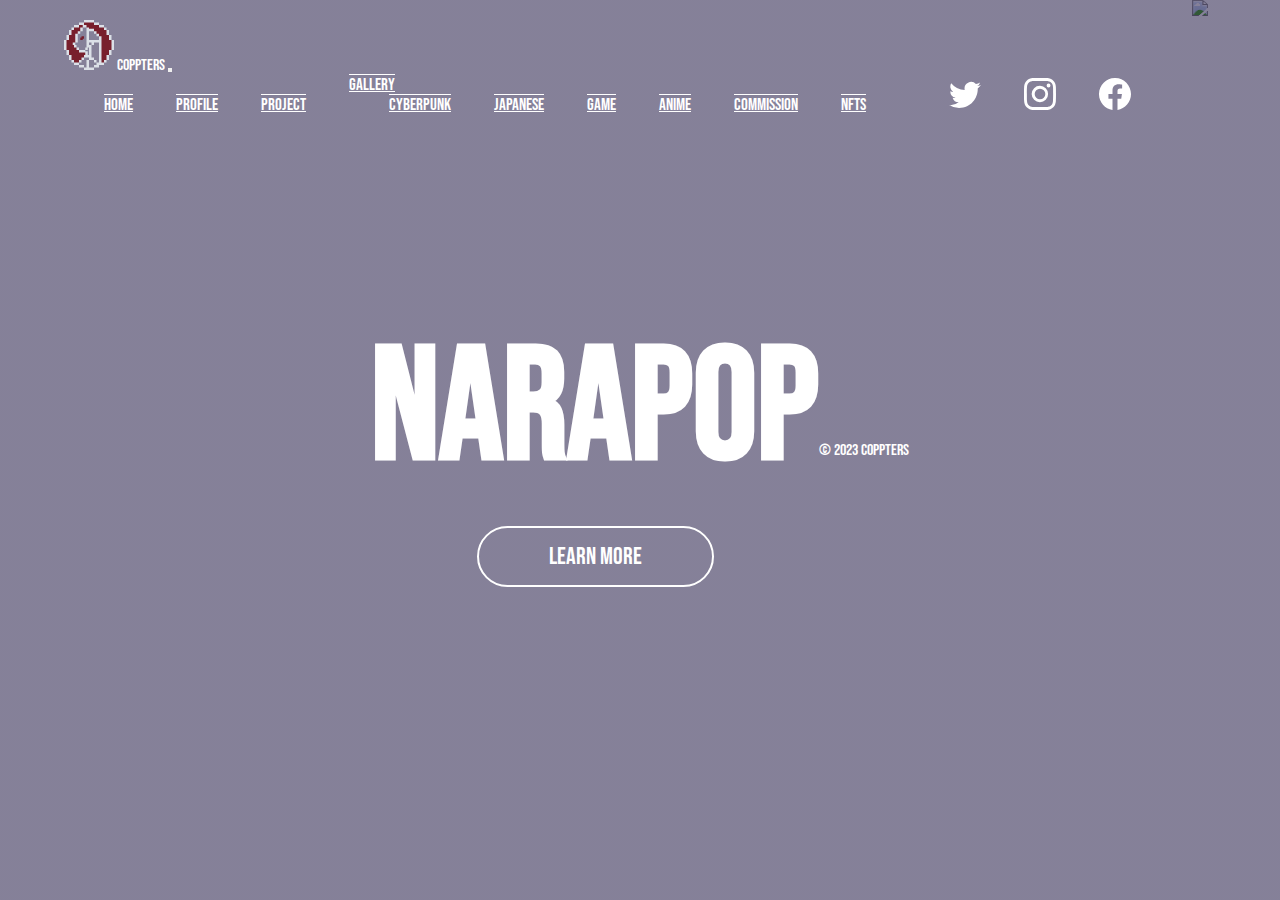
==== index.html @ d86d7a95 "Update 14-12-23" ====
<!DOCTYPE html>
<html lang="en">
<head>
    <meta charset="UTF-8" />
    <meta name="viewport" content="width=device-width, initial-scale=1.0">
     <link href="https://cdn.jsdelivr.net/npm/bootstrap@5.3.2/dist/css/bootstrap.min.css" rel="stylesheet" 
     integrity="sha384-T3c6CoIi6uLrA9TneNEoa7RxnatzjcDSCmG1MXxSR1GAsXEV/Dwwykc2MPK8M2HN" crossorigin="anonymous">
     <link rel="preconnect" href="https://fonts.googleapis.com">
    <link rel="preconnect" href="https://fonts.gstatic.com" crossorigin>
    <link href="https://fonts.googleapis.com/css2?family=Bebas+Neue&display=swap" rel="stylesheet">
  <title>Satin Portfolio</title>
  <link href="./style.css" rel="stylesheet">
</head>
<body>
  <div class="fantasy">

      <img class="bg-gif" src="./images/BG.gif" alt="Flying Castle">

      <nav class="navbar navbar-dark navbar-expand-lg bg-body-transparent fixed-top">
        <div class="container-fluid">
          <a class="navbar-brand text-light fs-3 user-select-none"><img src="./images/LOGO_2.png" alt="coppters logo" class="logo"> coppters</a>
          <button class="navbar-toggler" type="button" data-bs-toggle="collapse" data-bs-target="#navbarNavDropdown" aria-controls="navbarNavDropdown" aria-expanded="false" aria-label="Toggle navigation">
            <span class="navbar-toggler-icon"></span>
          </button>
          <div class="collapse navbar-collapse" id="navbarNavDropdown">
            <ul class="navbar-nav ms-auto">
              <li class="nav-item ms-auto">
                <a class="nav-link active text-light fs-5" aria-current="page" href="index.html">Home</a>
              </li>
              <li class="nav-item ms-auto ">
                <a class="nav-link text-light fs-5" href="profile.html">Profile</a>
              </li>
              <li class="nav-item ms-auto ">
                <a class="nav-link text-light fs-5" href="project.html">Project</a>
              </li>
              <li class="nav-item dropdown ms-auto">
                <a class="nav-link dropdown-toggle text-light fs-5" href="#" role="button" data-bs-toggle="dropdown" aria-expanded="false">
                  Gallery
                </a>
                <ul class="dropdown-menu ms-auto align-items-center">
                  <li><a class="dropdown-item" href="cyberpunk.html">Cyberpunk</a></li>
                  <li><a class="dropdown-item" href="japanese.html">Japanese</a></li>
                  <li><a class="dropdown-item" href="game.html">Game</a></li>
                  <li><a class="dropdown-item" href="anime.html">Anime</a></li>
                  <li><a class="dropdown-item" href="commission.html">Commission</a></li>
                  <li><a class="dropdown-item" href="nft.html">NFTs</a></li>
                </ul>
              </li>
              <li class="nav-item ms-auto">
                <ul class="nav row-md-4 justify-content-end list-unstyled d-flex">
                  <li class="ms-3"><a class="text-body-secondary" href="https://twitter.com/coppters"><svg xmlns="http://www.w3.org/2000/svg" width="32" height="32" fill="currentColor" class="bi bi-twitter" viewBox="0 0 16 16">
                    <path d="M5.026 15c6.038 0 9.341-5.003 9.341-9.334 0-.14 0-.282-.006-.422A6.685 6.685 0 0 0 16 3.542a6.658 6.658 0 0 1-1.889.518 3.301 3.301 0 0 0 1.447-1.817 6.533 6.533 0 0 1-2.087.793A3.286 3.286 0 0 0 7.875 6.03a9.325 9.325 0 0 1-6.767-3.429 3.289 3.289 0 0 0 1.018 4.382A3.323 3.323 0 0 1 .64 6.575v.045a3.288 3.288 0 0 0 2.632 3.218 3.203 3.203 0 0 1-.865.115 3.23 3.23 0 0 1-.614-.057 3.283 3.283 0 0 0 3.067 2.277A6.588 6.588 0 0 1 .78 13.58a6.32 6.32 0 0 1-.78-.045A9.344 9.344 0 0 0 5.026 15z"/>
                  </svg></a></li>
                  <li class="ms-3"><a class="text-body-secondary" href="https://www.instagram.com/mynara.art/"><svg xmlns="http://www.w3.org/2000/svg" width="32" height="32" fill="currentColor" class="bi bi-instagram" viewBox="0 0 16 16">
                    <path d="M8 0C5.829 0 5.556.01 4.703.048 3.85.088 3.269.222 2.76.42a3.917 3.917 0 0 0-1.417.923A3.927 3.927 0 0 0 .42 2.76C.222 3.268.087 3.85.048 4.7.01 5.555 0 5.827 0 8.001c0 2.172.01 2.444.048 3.297.04.852.174 1.433.372 1.942.205.526.478.972.923 1.417.444.445.89.719 1.416.923.51.198 1.09.333 1.942.372C5.555 15.99 5.827 16 8 16s2.444-.01 3.298-.048c.851-.04 1.434-.174 1.943-.372a3.916 3.916 0 0 0 1.416-.923c.445-.445.718-.891.923-1.417.197-.509.332-1.09.372-1.942C15.99 10.445 16 10.173 16 8s-.01-2.445-.048-3.299c-.04-.851-.175-1.433-.372-1.941a3.926 3.926 0 0 0-.923-1.417A3.911 3.911 0 0 0 13.24.42c-.51-.198-1.092-.333-1.943-.372C10.443.01 10.172 0 7.998 0h.003zm-.717 1.442h.718c2.136 0 2.389.007 3.232.046.78.035 1.204.166 1.486.275.373.145.64.319.92.599.28.28.453.546.598.92.11.281.24.705.275 1.485.039.843.047 1.096.047 3.231s-.008 2.389-.047 3.232c-.035.78-.166 1.203-.275 1.485a2.47 2.47 0 0 1-.599.919c-.28.28-.546.453-.92.598-.28.11-.704.24-1.485.276-.843.038-1.096.047-3.232.047s-2.39-.009-3.233-.047c-.78-.036-1.203-.166-1.485-.276a2.478 2.478 0 0 1-.92-.598 2.48 2.48 0 0 1-.6-.92c-.109-.281-.24-.705-.275-1.485-.038-.843-.046-1.096-.046-3.233 0-2.136.008-2.388.046-3.231.036-.78.166-1.204.276-1.486.145-.373.319-.64.599-.92.28-.28.546-.453.92-.598.282-.11.705-.24 1.485-.276.738-.034 1.024-.044 2.515-.045v.002zm4.988 1.328a.96.96 0 1 0 0 1.92.96.96 0 0 0 0-1.92zm-4.27 1.122a4.109 4.109 0 1 0 0 8.217 4.109 4.109 0 0 0 0-8.217zm0 1.441a2.667 2.667 0 1 1 0 5.334 2.667 2.667 0 0 1 0-5.334z"/>
                  </svg></a></li>
                  <li class="ms-3"><a class="text-body-secondary" href="https://www.facebook.com/mynara.art"><svg xmlns="http://www.w3.org/2000/svg" width="32" height="32" fill="currentColor" class="bi bi-facebook" viewBox="0 0 16 16">
                    <path d="M16 8.049c0-4.446-3.582-8.05-8-8.05C3.58 0-.002 3.603-.002 8.05c0 4.017 2.926 7.347 6.75 7.951v-5.625h-2.03V8.05H6.75V6.275c0-2.017 1.195-3.131 3.022-3.131.876 0 1.791.157 1.791.157v1.98h-1.009c-.993 0-1.303.621-1.303 1.258v1.51h2.218l-.354 2.326H9.25V16c3.824-.604 6.75-3.934 6.75-7.951z"/>
                  </svg></a></li>
                </ul>
              </li>
            </ul>
          </div>
        </div>
      </nav>

      <div class="content user-select-none">
        <h1>Narapop</h1>
        <a href="profile.html">Learn More</a>
      </div>

      <footer class="justify-content-between align-items-center position-absolute bottom-0 start-50 translate-middle-x mb-2">
        <div class="container">
          <span class="mb-5 text-body-light user-select-none">© 2023 coppters</span>
        </div>
      </footer>
    
  </div>

  <script src="https://cdn.jsdelivr.net/npm/bootstrap@5.3.2/dist/js/bootstrap.bundle.min.js" 
  integrity="sha384-C6RzsynM9kWDrMNeT87bh95OGNyZPhcTNXj1NW7RuBCsyN/o0jlpcV8Qyq46cDfL" crossorigin="anonymous"></script>

  
</body>
</html>
---- style.css ----
* {
    margin: 0;
    padding: 0;
    box-sizing: border-box;
    font-family: 'Bebas Neue', sans-serif;
    color: #fff;
}

.fantasy {
    width: 100%;
    height: 100vh;
    background-image: linear-gradient(rgba(12,3,51,0.5),rgba(12,3,51,0.5));
    position: relative;
    padding: 0 5%;
    display: flex;
    align-items: center;
    justify-content: center;

}

nav {
    width: 100%;
    position: absolute;
    top: 0;
    left: 0;
    padding: 20px 5%;
    display: flex;
    align-items: center;
    justify-content: space-between;
    z-index: 1;
}

nav p {
    color: #fff;
    font-size: 24px;
    cursor: default;
}

nav .logo {
    width: 50px;
    
}

nav ul li {
    list-style: none;
    display: inline-block;
    margin-left: 40px;
}

nav ul li a {
    text-decoration: underline overline ;
    color: #fff;
    font-size: 17px;
}

.content {
    text-align: center;
}

.content h1 {
    font-size: 160px;
    color: #fff;
    font-weight: 600;
    transition: 0.5s;
    cursor: default;
}

.content h1:hover {
    -webkit-text-stroke: 2px #fff;
    color: transparent;
}

.content a {
    text-decoration: none;
    display: inline-block;
    color: #fff;
    font-size: 24px;
    border: solid 2px #fff;
    padding: 14px 70px;
    border-radius: 50px;
    margin-top: 20px;
}

.bg-gif {
    position: absolute;
    top: 0;
    right: 0;
    bottom: 0;
    z-index: -1;
}

.space {
    position: absolute;
    top: 0;
    right: 0;
    bottom: 0;
    z-index: -1;
}

.profile-picture {
    height: 100px;
    border-radius: 70%;
}

.footer {
    position: absolute;
    left: 0;
    bottom: 0;
    width: 100%;
}

@media (min-aspect-ratio: 16/9){
    .bg-gif {
        position: absolute;
        width: 100%;
        height: 100%;
        object-fit: cover;
    }

    .space {
        position: absolute;
        width: 100%;
        height: 100%;
        object-fit: cover;
    }
}

@media (max-aspect-ratio: 16/9){
    .bg-gif {
        width: auto;
        height: 100vh;
    }

    .space {
        width: auto;
        height: 100vh;
        object-fit: cover;
    }
}

@media (max-width: 680px){
    .bg-gif {
        object-fit: none;
        object-position: 30%;
        width: 100%;
    }
    
    .space {
        position: absolute;
        width: 100%;
        height: 100%;
        object-fit: cover;
    }

    nav .logo {
        width: 50px;
    }

    .content h1 {
        font-size: 120px;
        color: #fff;
        font-weight: 600;
        transition: 0.5s;
        cursor: default;
    }


}
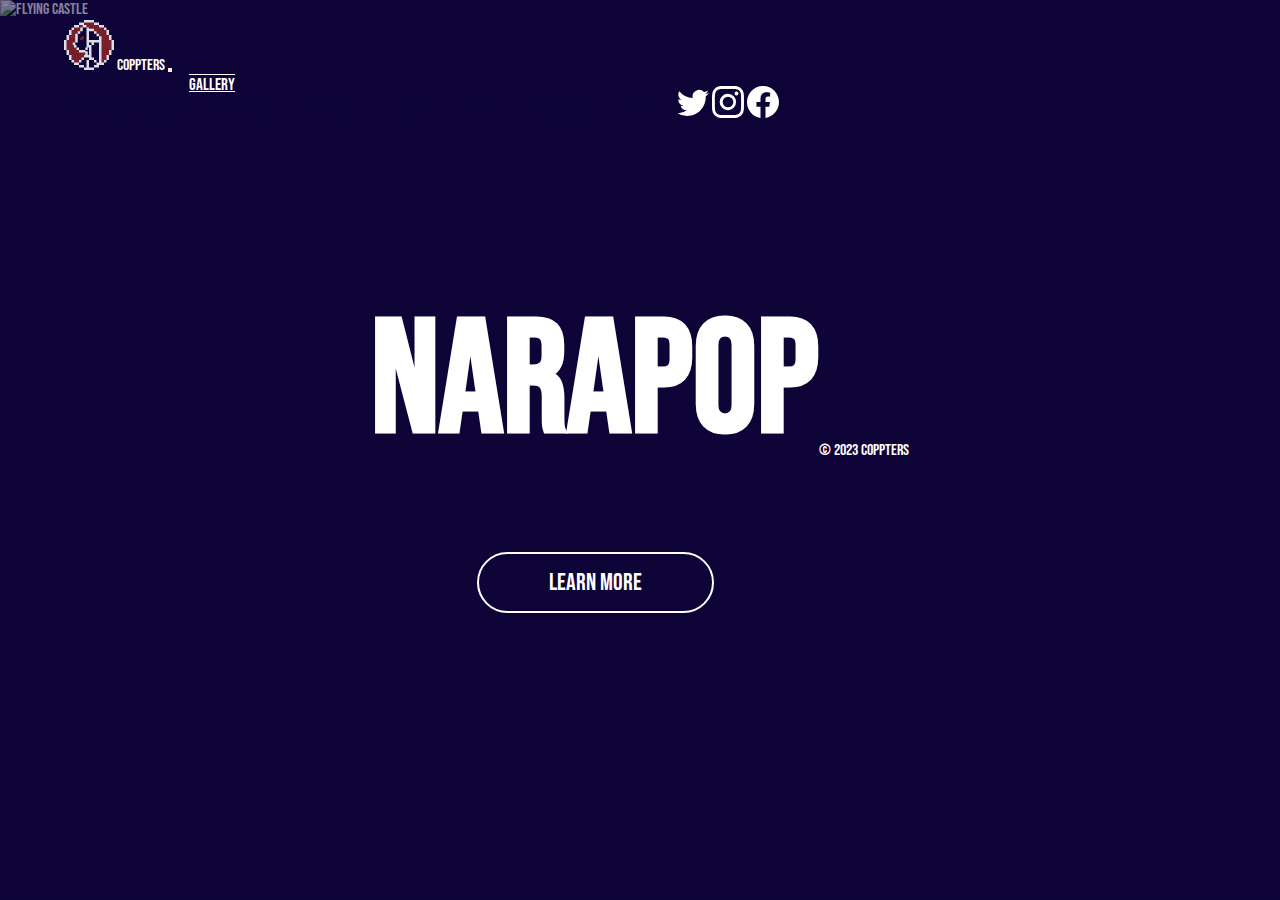
==== commit 006680fb: "Update 06-11-24" ====
--- a/index.html
+++ b/index.html
@@ -25,25 +25,25 @@
           <div class="collapse navbar-collapse" id="navbarNavDropdown">
             <ul class="navbar-nav ms-auto">
               <li class="nav-item ms-auto">
-                <a class="nav-link active text-light fs-5" aria-current="page" href="index.html">Home</a>
+                <a class="page-link nav-link active text-light fs-5" aria-current="page" href="index.html">Home</a>
               </li>
               <li class="nav-item ms-auto ">
-                <a class="nav-link text-light fs-5" href="profile.html">Profile</a>
+                <a class="page-link nav-link text-light fs-5" href="profile.html">Profile</a>
               </li>
               <li class="nav-item ms-auto ">
-                <a class="nav-link text-light fs-5" href="project.html">Project</a>
+                <a class="page-link nav-link text-light fs-5" href="project.html">Project</a>
               </li>
               <li class="nav-item dropdown ms-auto">
                 <a class="nav-link dropdown-toggle text-light fs-5" href="#" role="button" data-bs-toggle="dropdown" aria-expanded="false">
                   Gallery
                 </a>
                 <ul class="dropdown-menu ms-auto align-items-center">
-                  <li><a class="dropdown-item" href="cyberpunk.html">Cyberpunk</a></li>
-                  <li><a class="dropdown-item" href="japanese.html">Japanese</a></li>
-                  <li><a class="dropdown-item" href="game.html">Game</a></li>
-                  <li><a class="dropdown-item" href="anime.html">Anime</a></li>
-                  <li><a class="dropdown-item" href="commission.html">Commission</a></li>
-                  <li><a class="dropdown-item" href="nft.html">NFTs</a></li>
+                  <li><a class="page-link dropdown-item" href="cyberpunk.html">Cyberpunk</a></li>
+                  <li><a class="page-link dropdown-item" href="japanese.html">Japanese</a></li>
+                  <li><a class="page-link dropdown-item" href="game.html">Game</a></li>
+                  <li><a class="page-link dropdown-item" href="anime.html">Anime</a></li>
+                  <li><a class="page-link dropdown-item" href="commission.html">Commission</a></li>
+                  <li><a class="page-link dropdown-item" href="nft.html">NFTs</a></li>
                 </ul>
               </li>
               <li class="nav-item ms-auto">
@@ -66,6 +66,11 @@
 
       <div class="content user-select-none">
         <h1>Narapop</h1>
+        <div class="intro-text">
+          <h2>Welcome to My World of Creation</h2>
+          <p>Explore my portfolio for more experiences</p>
+      </div>
+      
         <a href="profile.html">Learn More</a>
       </div>
 
@@ -77,9 +82,9 @@
     
   </div>
 
-  <script src="https://cdn.jsdelivr.net/npm/bootstrap@5.3.2/dist/js/bootstrap.bundle.min.js" 
-  integrity="sha384-C6RzsynM9kWDrMNeT87bh95OGNyZPhcTNXj1NW7RuBCsyN/o0jlpcV8Qyq46cDfL" crossorigin="anonymous"></script>
+  <script src="script.js"></script>
 
+  
   
 </body>
 </html>--- a/style.css
+++ b/style.css
@@ -5,6 +5,25 @@
     font-family: 'Bebas Neue', sans-serif;
     color: #fff;
 }
+
+/* Page Fade-In */
+body {
+    opacity: 0;
+    background-color: #0e043c;
+    transition: opacity 0.75s ease-in;
+}
+
+body.fade-in {
+    opacity: 1;
+}
+
+/* Fade-Out Animation */
+.fade-out {
+    opacity: 0;
+    background-color: #0e043c;
+    transition: opacity 0.75s ease-out;
+}
+
 
 .fantasy {
     width: 100%;
@@ -44,7 +63,6 @@
 nav ul li {
     list-style: none;
     display: inline-block;
-    margin-left: 40px;
 }
 
 nav ul li a {
@@ -52,6 +70,22 @@
     color: #fff;
     font-size: 17px;
 }
+
+.page-link {
+    color: #0e043c;
+}
+
+.dropdown-item {
+    white-space: nowrap; /* Prevents text from wrapping within each item */
+    padding: 0.5rem 1rem; /* Adjusts spacing between items */
+}
+
+/* Optional: Adjust the width of the dropdown to fit the content */
+.dropdown-menu {
+    min-width: auto;
+    padding: 0.5rem;
+}
+
 
 .content {
     text-align: center;
@@ -84,19 +118,60 @@
 .bg-gif {
     position: absolute;
     top: 0;
+    left: 0;
+    width: 100%;
+    height: 100%;
+    object-fit: cover;
+    z-index: -1;
+}
+
+.intro-text h2 {
+    opacity: 0;
+    animation: fadeIn 5s forwards;
+}
+.intro-text p {
+    font-size: 20px;
+    opacity: 0;
+    animation: fadeIn 4s forwards 1.5s;
+}
+
+.skills {
+    padding: 1rem 1rem;
+}
+
+.skill {
+    margin-bottom: 1rem;
+    font-size: 20px;
+}
+
+.progress-bar {
+    width: 100%;
+    background: #0e043c;
+    height: 10px;
+    border-radius: 5px;
+}
+
+.progress {
+    height: 100%;
+    background-color: rgb(71, 200, 255);
+    border-radius: 5px;
+}
+
+
+@keyframes fadeIn {
+    from { opacity: 0; }
+    to { opacity: 1; }
+}
+
+
+.space {
+    position: absolute;
+    top: 0;
     right: 0;
     bottom: 0;
     z-index: -1;
 }
 
-.space {
-    position: absolute;
-    top: 0;
-    right: 0;
-    bottom: 0;
-    z-index: -1;
-}
-
 .profile-picture {
     height: 100px;
     border-radius: 70%;
@@ -108,6 +183,23 @@
     bottom: 0;
     width: 100%;
 }
+
+.embed-container {
+    position: relative;
+    width: 100%;
+    padding-bottom: 56.25%; /* 16:9 aspect ratio */
+    height: 0;
+}
+
+.embed-container iframe {
+    position: absolute;
+    top: 0;
+    left: 0;
+    width: 100%;
+    height: 100%;
+    border-radius: 0.75rem;
+}
+
 
 @media (min-aspect-ratio: 16/9){
     .bg-gif {
@@ -164,5 +256,11 @@
         cursor: default;
     }
 
+    .dropdown-item {
+        display: block;
+        padding: 0.5rem 1rem;
+        width: 100%;
+    }
+
 
 }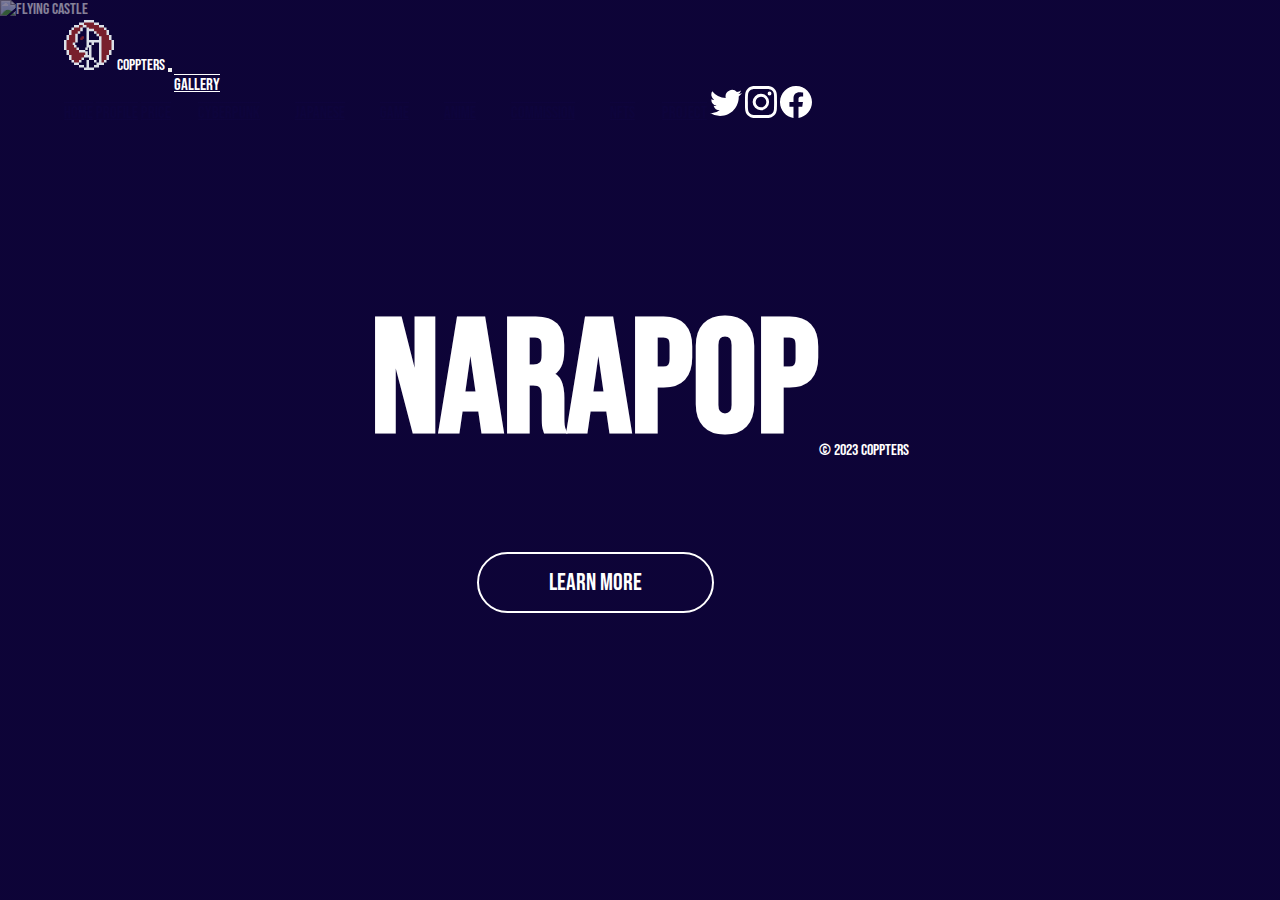
==== commit 4e91fa82: "Upload the price sheet" ====
--- a/index.html
+++ b/index.html
@@ -31,7 +31,7 @@
                 <a class="page-link nav-link text-light fs-5" href="profile.html">Profile</a>
               </li>
               <li class="nav-item ms-auto ">
-                <a class="page-link nav-link text-light fs-5" href="project.html">Project</a>
+                <a class="page-link nav-link text-light fs-5" href="price.html">Price</a>
               </li>
               <li class="nav-item dropdown ms-auto">
                 <a class="nav-link dropdown-toggle text-light fs-5" href="#" role="button" data-bs-toggle="dropdown" aria-expanded="false">
@@ -45,6 +45,9 @@
                   <li><a class="page-link dropdown-item" href="commission.html">Commission</a></li>
                   <li><a class="page-link dropdown-item" href="nft.html">NFTs</a></li>
                 </ul>
+              </li>
+              <li class="nav-item ms-auto ">
+                <a class="page-link nav-link text-light fs-5" href="project.html">Project</a>
               </li>
               <li class="nav-item ms-auto">
                 <ul class="nav row-md-4 justify-content-end list-unstyled d-flex">
--- a/style.css
+++ b/style.css
@@ -80,6 +80,12 @@
     padding: 0.5rem 1rem; /* Adjusts spacing between items */
 }
 
+.dropdown-item:hover {
+    color: #ffffff; /* Change text color */
+    background-color: #0e043c; /* Change background color */
+}
+
+
 /* Optional: Adjust the width of the dropdown to fit the content */
 .dropdown-menu {
     min-width: auto;
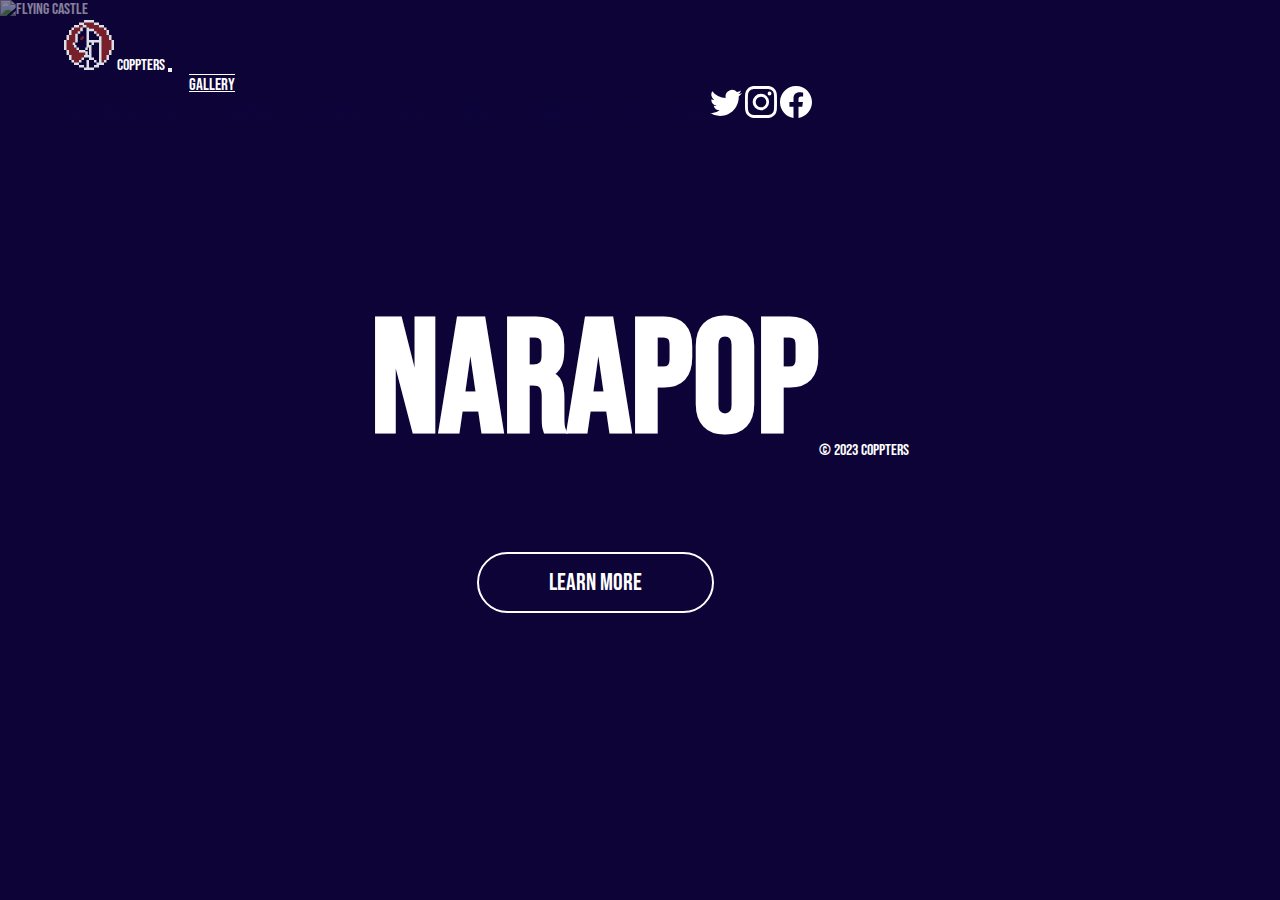
==== commit 8627324a: "Update index.html" ====
--- a/index.html
+++ b/index.html
@@ -31,7 +31,7 @@
                 <a class="page-link nav-link text-light fs-5" href="profile.html">Profile</a>
               </li>
               <li class="nav-item ms-auto ">
-                <a class="page-link nav-link text-light fs-5" href="price.html">Price</a>
+                <a class="page-link nav-link text-light fs-5" href="project.html">Project</a>
               </li>
               <li class="nav-item dropdown ms-auto">
                 <a class="nav-link dropdown-toggle text-light fs-5" href="#" role="button" data-bs-toggle="dropdown" aria-expanded="false">
@@ -46,8 +46,8 @@
                   <li><a class="page-link dropdown-item" href="nft.html">NFTs</a></li>
                 </ul>
               </li>
-              <li class="nav-item ms-auto ">
-                <a class="page-link nav-link text-light fs-5" href="project.html">Project</a>
+                            <li class="nav-item ms-auto ">
+                <a class="page-link nav-link text-light fs-5" href="price.html">Price</a>
               </li>
               <li class="nav-item ms-auto">
                 <ul class="nav row-md-4 justify-content-end list-unstyled d-flex">
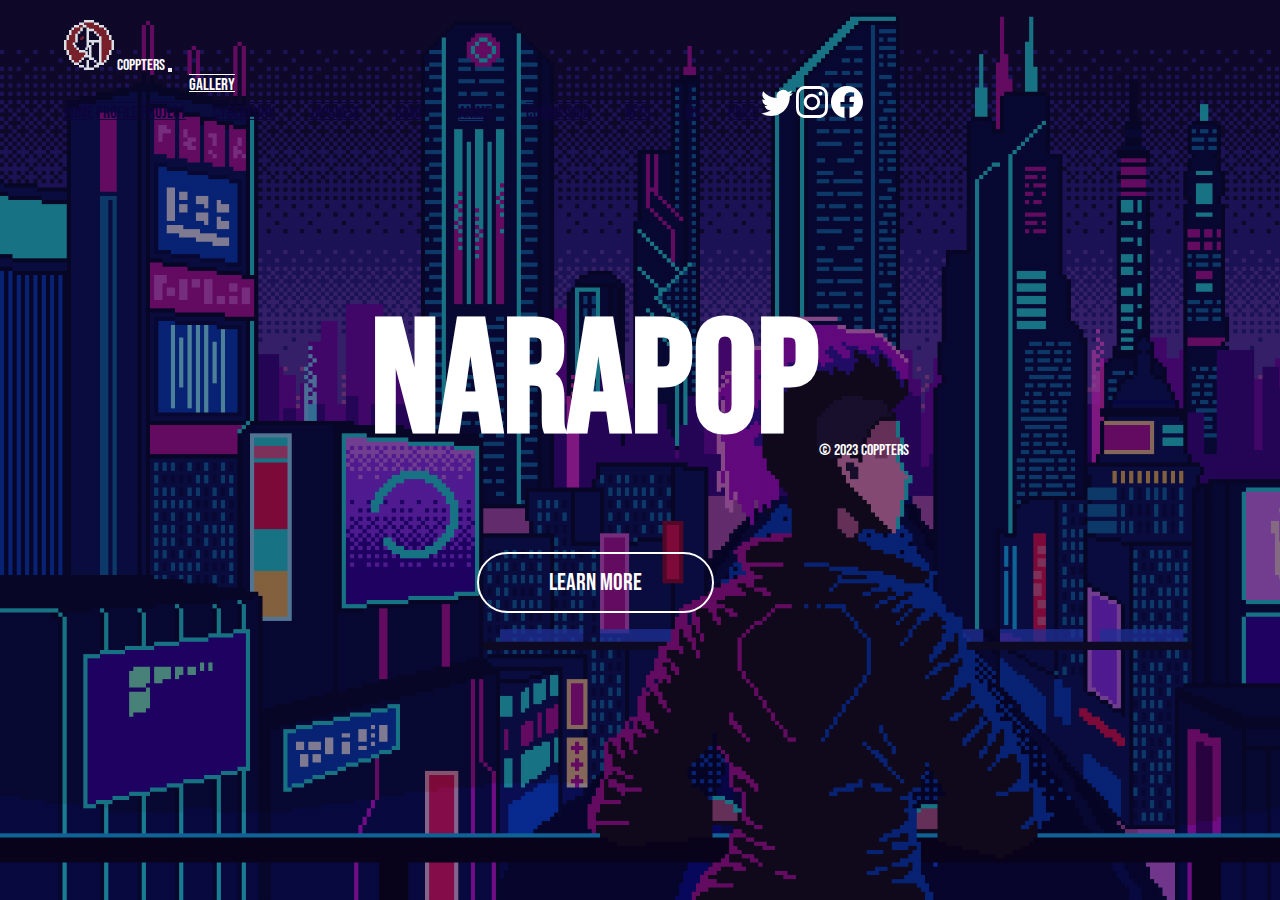
==== commit 065e3d14: "12-11-24 Update MV tabs for a youtube video" ====
--- a/index.html
+++ b/index.html
@@ -44,6 +44,7 @@
                   <li><a class="page-link dropdown-item" href="anime.html">Anime</a></li>
                   <li><a class="page-link dropdown-item" href="commission.html">Commission</a></li>
                   <li><a class="page-link dropdown-item" href="nft.html">NFTs</a></li>
+                  <li><a class="page-link dropdown-item" href="musicvideo.html">MV</a></li>
                 </ul>
               </li>
                             <li class="nav-item ms-auto ">
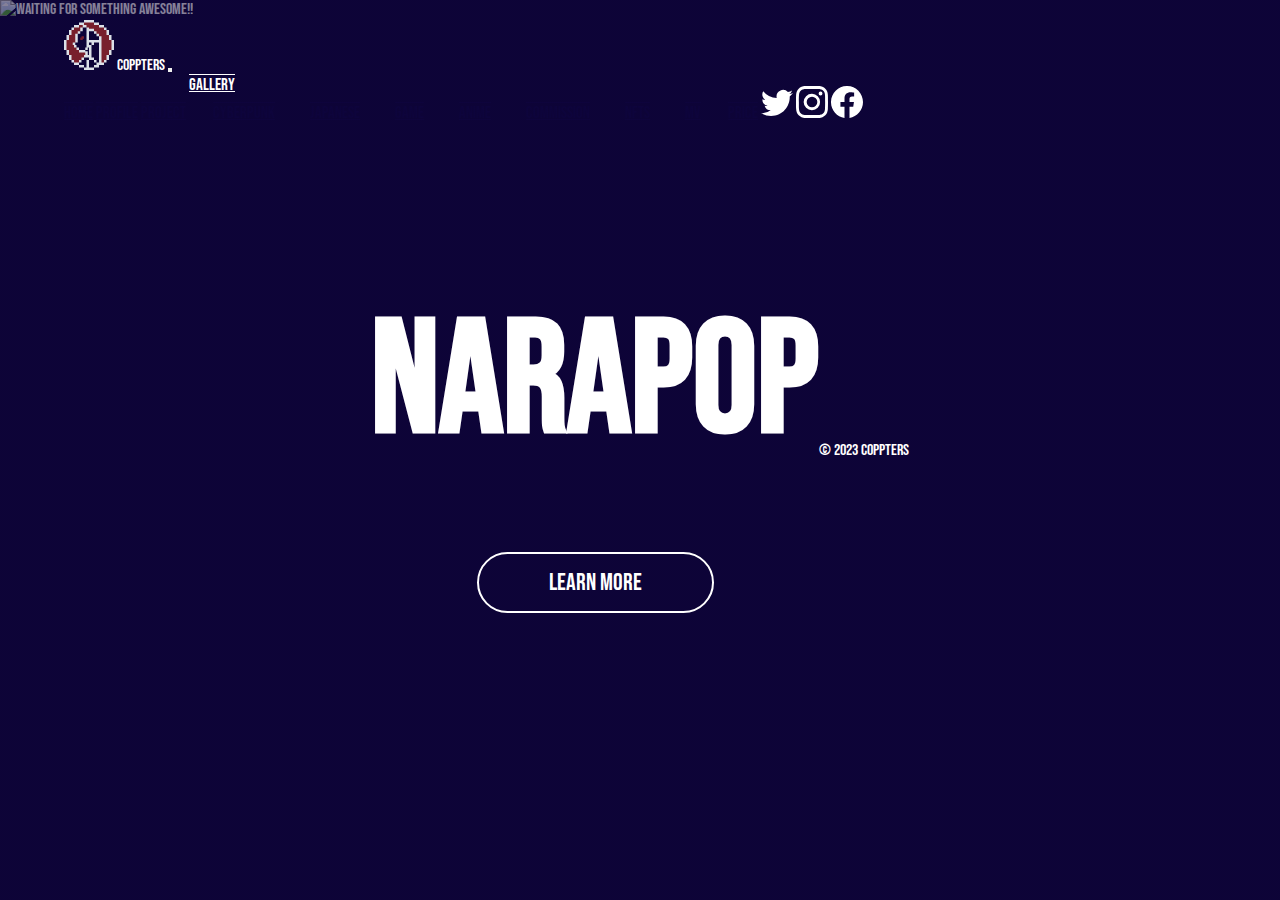
==== commit 8057c8dd: "13-11-24 Changing some text and responsive for embed" ====
--- a/index.html
+++ b/index.html
@@ -14,7 +14,7 @@
 <body>
   <div class="fantasy">
 
-      <img class="bg-gif" src="./images/BG.gif" alt="Flying Castle">
+      <img class="bg-gif" src="./images/BG.gif" alt="Waiting for something AWESOME!!">
 
       <nav class="navbar navbar-dark navbar-expand-lg bg-body-transparent fixed-top">
         <div class="container-fluid">
--- a/style.css
+++ b/style.css
@@ -190,22 +190,6 @@
     width: 100%;
 }
 
-.embed-container {
-    position: relative;
-    width: 100%;
-    padding-bottom: 56.25%; /* 16:9 aspect ratio */
-    height: 0;
-}
-
-.embed-container iframe {
-    position: absolute;
-    top: 0;
-    left: 0;
-    width: 100%;
-    height: 100%;
-    border-radius: 0.75rem;
-}
-
 
 @media (min-aspect-ratio: 16/9){
     .bg-gif {
@@ -268,5 +252,14 @@
         width: 100%;
     }
 
+    .video-container {
+        padding-bottom: 25%; /* Adjusts to a taller aspect ratio for mobile */
+        padding-top: 25%; 
+    }
+
+    iframe {
+        height: 240px;
+    }
+
 
 }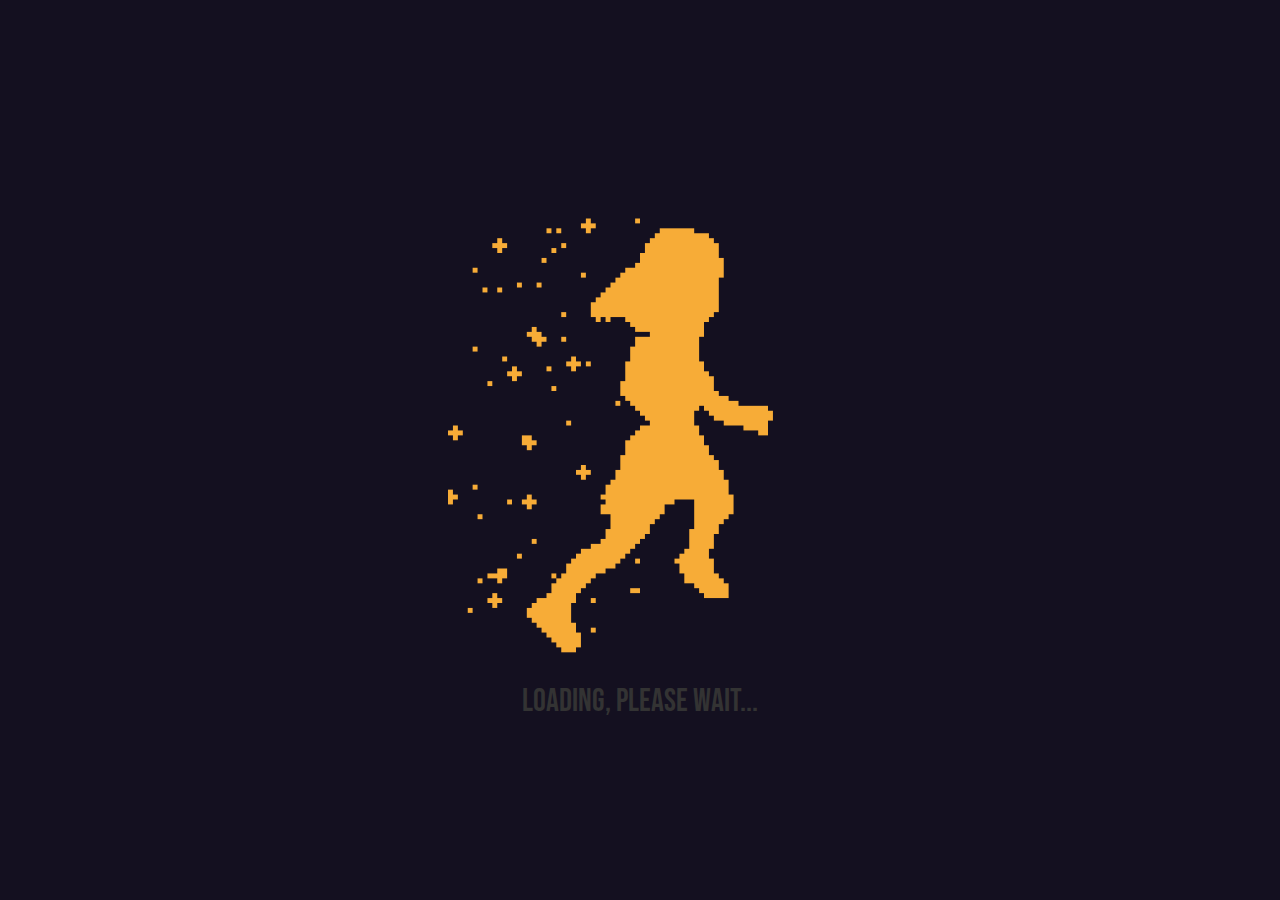
==== commit 17ec0729: "making the loading screen" ====
--- a/index.html
+++ b/index.html
@@ -12,9 +12,17 @@
   <link href="./style.css" rel="stylesheet">
 </head>
 <body>
+
+  <!-- Loading GIF Overlay -->
+<div id="loading-overlay">
+  <img id="loading-img" src="./images/Loading1.gif" alt="Loading..."> 
+  <p>Loading, please wait...</p>
+</div>
+
+
   <div class="fantasy">
 
-      <img class="bg-gif" src="./images/BG.gif" alt="Waiting for something AWESOME!!">
+      <img class="bg-gif" src="./images/BG.gif" alt="Flying Castle">
 
       <nav class="navbar navbar-dark navbar-expand-lg bg-body-transparent fixed-top">
         <div class="container-fluid">
@@ -44,11 +52,7 @@
                   <li><a class="page-link dropdown-item" href="anime.html">Anime</a></li>
                   <li><a class="page-link dropdown-item" href="commission.html">Commission</a></li>
                   <li><a class="page-link dropdown-item" href="nft.html">NFTs</a></li>
-                  <li><a class="page-link dropdown-item" href="musicvideo.html">MV</a></li>
                 </ul>
-              </li>
-                            <li class="nav-item ms-auto ">
-                <a class="page-link nav-link text-light fs-5" href="price.html">Price</a>
               </li>
               <li class="nav-item ms-auto">
                 <ul class="nav row-md-4 justify-content-end list-unstyled d-flex">
--- a/style.css
+++ b/style.css
@@ -23,6 +23,34 @@
     background-color: #0e043c;
     transition: opacity 0.75s ease-out;
 }
+
+/* Loading Overlay */
+#loading-overlay {
+    position: fixed;
+    width: 100%;
+    height: 100%;
+    background: #141020; /* Semi-transparent white */
+    display: flex;
+    justify-content: center;
+    align-items: center;
+    flex-direction: column;
+    z-index: 9999; /* Ensure it's on top */
+}
+
+#loading-overlay img {
+    max-width: 30%;  /* Adjust size relative to screen */
+    height: auto;    /* Maintain aspect ratio */
+    min-width: 100px; /* Prevent too small */
+}
+
+
+/* Loading Text */
+#loading-overlay p {
+    font-size: 32px;
+    color: #333;
+    margin-top: 10px;
+}
+
 
 
 .fantasy {
@@ -80,12 +108,6 @@
     padding: 0.5rem 1rem; /* Adjusts spacing between items */
 }
 
-.dropdown-item:hover {
-    color: #ffffff; /* Change text color */
-    background-color: #0e043c; /* Change background color */
-}
-
-
 /* Optional: Adjust the width of the dropdown to fit the content */
 .dropdown-menu {
     min-width: auto;
@@ -188,6 +210,22 @@
     left: 0;
     bottom: 0;
     width: 100%;
+}
+
+.embed-container {
+    position: relative;
+    width: 100%;
+    padding-bottom: 56.25%; /* 16:9 aspect ratio */
+    height: 0;
+}
+
+.embed-container iframe {
+    position: absolute;
+    top: 0;
+    left: 0;
+    width: 100%;
+    height: 100%;
+    border-radius: 0.75rem;
 }
 
 
@@ -252,14 +290,5 @@
         width: 100%;
     }
 
-    .video-container {
-        padding-bottom: 25%; /* Adjusts to a taller aspect ratio for mobile */
-        padding-top: 25%; 
-    }
-
-    iframe {
-        height: 240px;
-    }
-
 
 }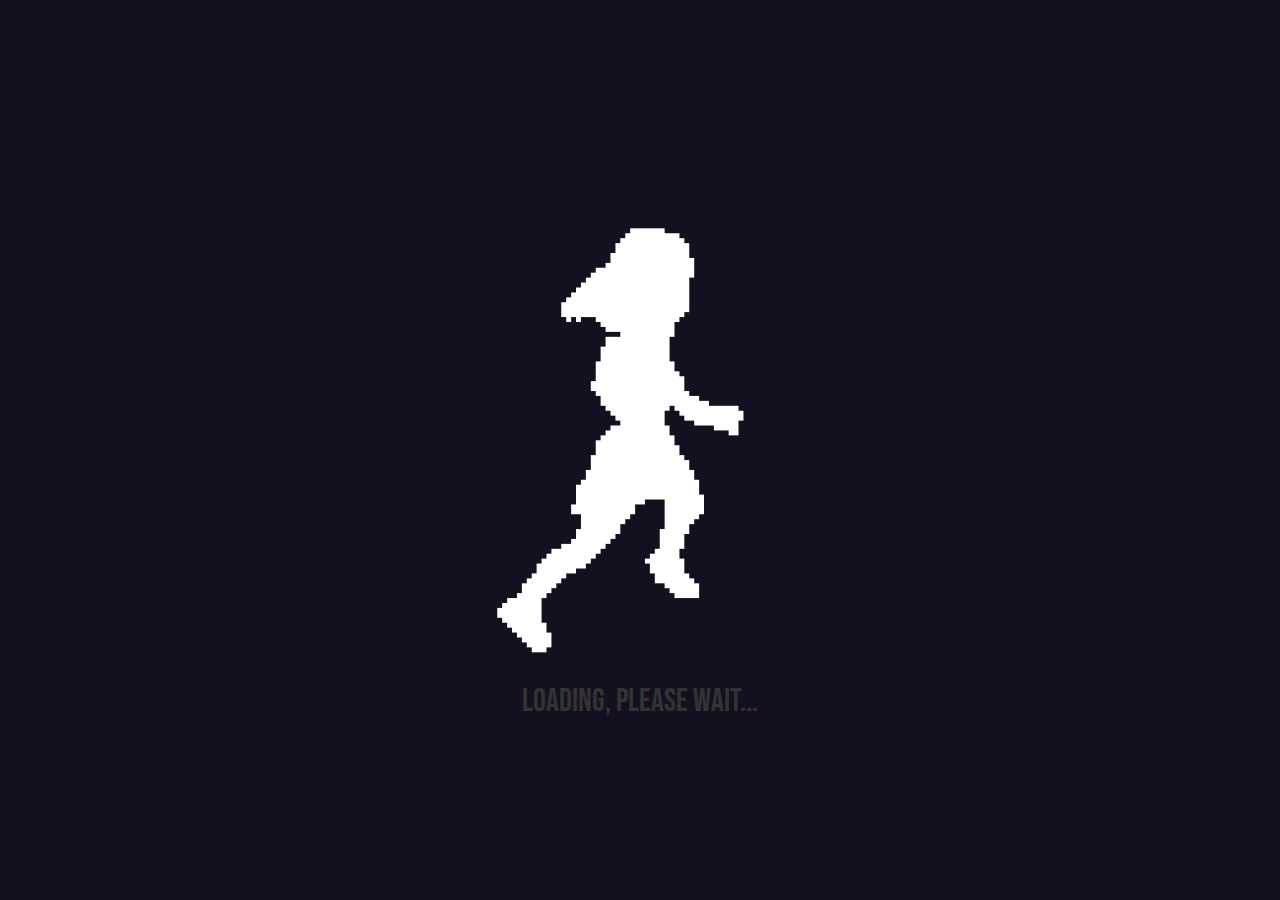
==== commit 5e9e5f5a: "Merge remote-tracking branch 'refs/remotes/origin/main'" ====
--- a/index.html
+++ b/index.html
@@ -22,7 +22,7 @@
 
   <div class="fantasy">
 
-      <img class="bg-gif" src="./images/BG.gif" alt="Flying Castle">
+      <img class="bg-gif" src="./images/BG.gif" alt="Waiting for something AWESOME!!">
 
       <nav class="navbar navbar-dark navbar-expand-lg bg-body-transparent fixed-top">
         <div class="container-fluid">
@@ -52,7 +52,11 @@
                   <li><a class="page-link dropdown-item" href="anime.html">Anime</a></li>
                   <li><a class="page-link dropdown-item" href="commission.html">Commission</a></li>
                   <li><a class="page-link dropdown-item" href="nft.html">NFTs</a></li>
+                  <li><a class="page-link dropdown-item" href="musicvideo.html">MV</a></li>
                 </ul>
+              </li>
+                            <li class="nav-item ms-auto ">
+                <a class="page-link nav-link text-light fs-5" href="price.html">Price</a>
               </li>
               <li class="nav-item ms-auto">
                 <ul class="nav row-md-4 justify-content-end list-unstyled d-flex">
--- a/style.css
+++ b/style.css
@@ -108,6 +108,12 @@
     padding: 0.5rem 1rem; /* Adjusts spacing between items */
 }
 
+.dropdown-item:hover {
+    color: #ffffff; /* Change text color */
+    background-color: #0e043c; /* Change background color */
+}
+
+
 /* Optional: Adjust the width of the dropdown to fit the content */
 .dropdown-menu {
     min-width: auto;
@@ -210,22 +216,6 @@
     left: 0;
     bottom: 0;
     width: 100%;
-}
-
-.embed-container {
-    position: relative;
-    width: 100%;
-    padding-bottom: 56.25%; /* 16:9 aspect ratio */
-    height: 0;
-}
-
-.embed-container iframe {
-    position: absolute;
-    top: 0;
-    left: 0;
-    width: 100%;
-    height: 100%;
-    border-radius: 0.75rem;
 }
 
 
@@ -290,5 +280,14 @@
         width: 100%;
     }
 
+    .video-container {
+        padding-bottom: 25%; /* Adjusts to a taller aspect ratio for mobile */
+        padding-top: 25%; 
+    }
+
+    iframe {
+        height: 240px;
+    }
+
 
 }